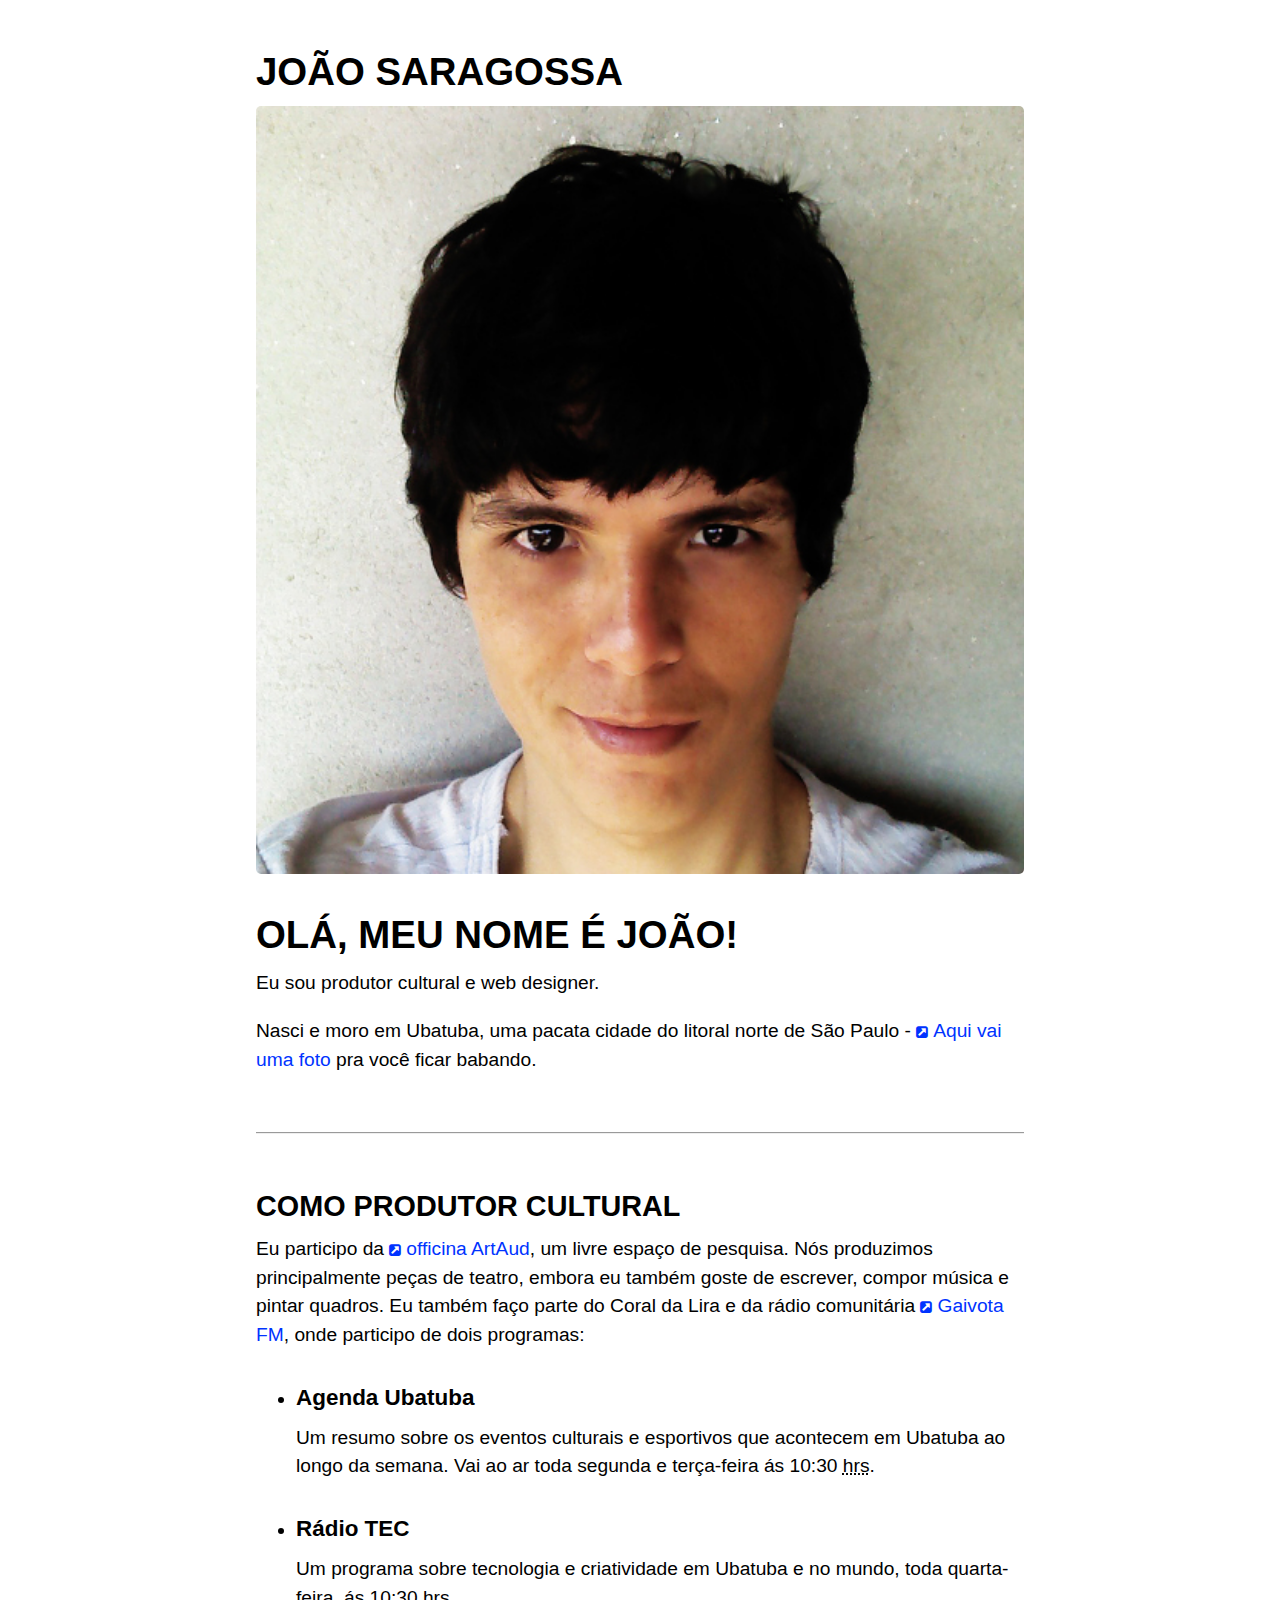
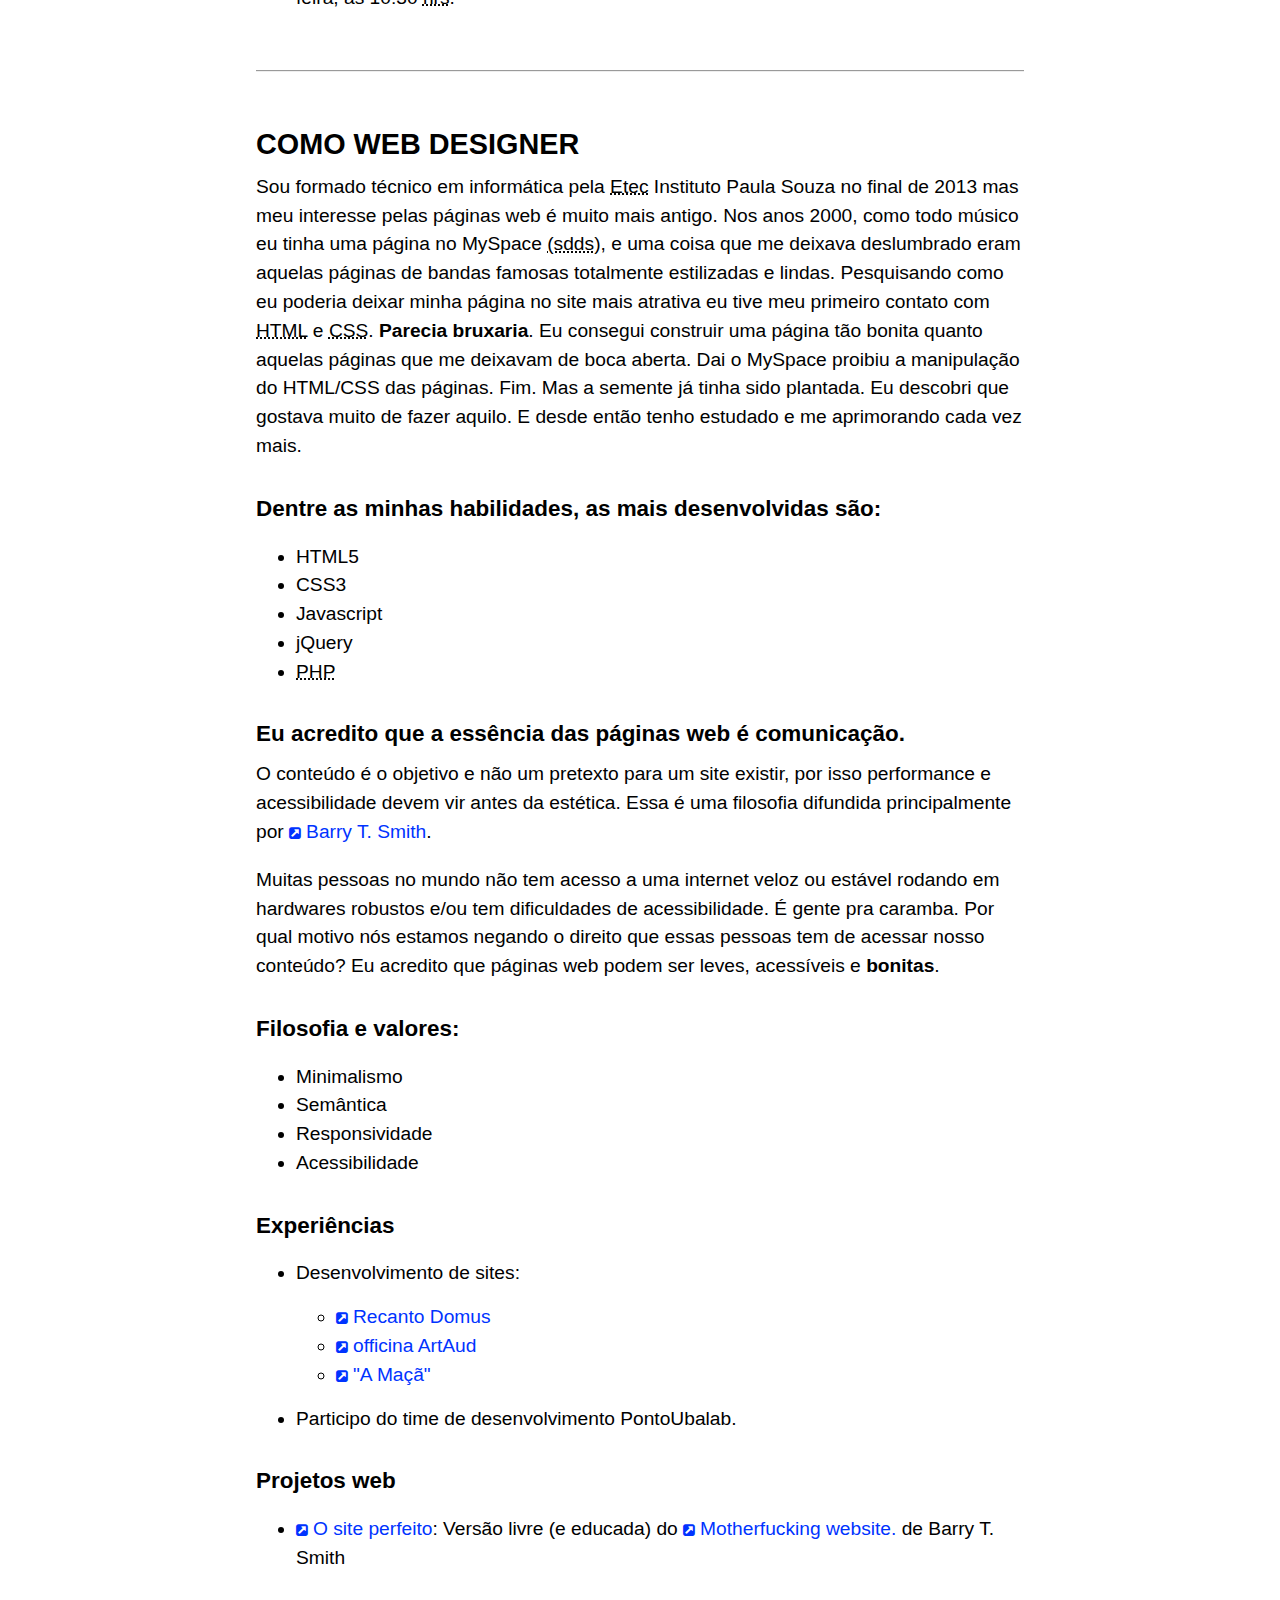
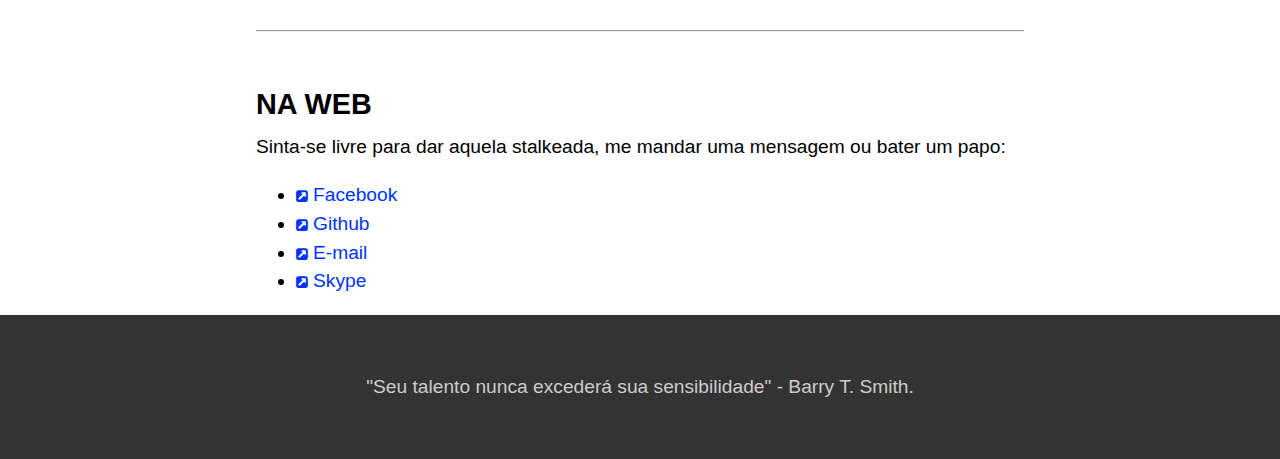
==== index.html @ 32d8d985 "Adicionado Twitter Cards" ====
<!DOCTYPE html>
<html lang="pt-BR">
  <head>
    <meta charset="UTF-8"/>
    <title>João Saragossa</title>
    <meta name="viewport" content="width=device-width, initial-scale=1.0"/>
    <!-- twitter-cards -->
    <meta name="Description" content="João Saragossa, produtor cultural e web designer em Ubatuba, São Paulo"/>
    <meta name="twitter:card" content="summary_large_image"/>
    <meta name="twitter:site" content="@joaosaragossa"/>
    <meta name="twitter:title" content="João Saragossa | Web Designer e Produtor Cultural"/>
    <meta name="twitter:description" content="João Saragossa, produtor cultural e web designer em Ubatuba, São Paulo. @joaosaragossa no Twitter."/>
    <meta name="twitter:creator" content="@joaosaragossa"/>
    <meta name="twitter:image:src" content="http://joaosaragossa.github.io/joao.jpg"/>
    <meta name="twitter:domain" content="http://joaosaragossa.github.io"/>
    <!-- /twitter-cards -->
    <link rel="shortcut icon" href="img/favicon.ico"/>
    <link href="//maxcdn.bootstrapcdn.com/font-awesome/4.2.0/css/font-awesome.min.css" rel="stylesheet"/>
    <style type="text/css">

      html {-webkit-text-size-adjust: 100%;}

      body
      {
        font: 1.2em sans-serif;
        line-height: 1.5em;
        margin: 0;
        text-align: left;
      }

      img       {border-radius: 5px;width: 100%;}
      ul li ul  {margin: 15px 0;}
      h1,h2     {text-transform: uppercase;}
      h1,h2,h3  {margin: 1.5em auto 0.5em auto;}
      p         {margin: 0.5em auto 1em auto;}
      hr        {border-left: #ccc;border-right: #ccc;margin: 3em auto;}

      .fa-volume-up
      {
        color: #03f;
        cursor: pointer;
        display: inline-block;
        font-size: 0.7em;
        padding-left: 0.2em;
        vertical-align: middle;
      }

      a         
      {
        color: #03f;
        text-decoration: none;
      }

      a:hover
      {
        color: #90f;
        text-decoration: underline;
      }

      a:visited 
      {
        color: #90f;
      }

      a:before 
      {
        content: "\f14c";
        font: 0.7em "FontAwesome";
        padding-right: 5px;
      }

      #footer
      {
        background: #333;
        color: #ccc;
        padding: 2em;
        text-align: center;
      }

      #main,#header
      {
        margin: auto;
        max-width: 40em;
        padding: 0 1em;
      }

      #main h1:first-child
      {
        margin-top: 1em;
      }
    </style>
  </head>
  <body>
    <header id="header">
      <h1>João Saragossa</h1>
      <img src="joao.jpg" title="João Saragossa" alt="João Saragossa">
    </header>
    <main id="main">
      <h1 class="audio-01">Olá, meu nome é João!</h1>
      <p>Eu sou produtor cultural e web designer.</p>
      <p>Nasci e moro em Ubatuba, uma pacata cidade do litoral norte de São Paulo - <a href="http://i.imgur.com/VOwtTkY.jpg" title="Foto de Ubatuba" target="_blank">Aqui vai uma foto</a> pra você ficar babando.</p>
      <hr/>
      <h2>Como produtor cultural</h2>
      <p>Eu participo da <a href="http://officinaartaud.org/" title="Site da officina ArtAud" target="_blank">officina ArtAud</a>, um livre espaço de pesquisa. Nós produzimos principalmente peças de teatro, embora eu também goste de escrever, compor música e pintar quadros. Eu também faço parte do Coral da Lira e da rádio comunitária <a href="http://gaivota.fm.br" title="Site da Gaivota FM" target="_blank">Gaivota FM</a>, onde participo de dois programas:</p>
      <ul>
        <li>
          <h3>Agenda Ubatuba</h3>
          <p>Um resumo sobre os eventos culturais e esportivos que acontecem em Ubatuba ao longo da semana. Vai ao ar toda segunda e terça-feira ás 10:30 <abbr title="horas">hrs</abbr>.</p>
        </li>
        <li>
          <h3>Rádio TEC</h3>
          <p>Um programa sobre tecnologia e criatividade em Ubatuba e no mundo, toda quarta-feira, ás 10:30 <abbr title="horas">hrs</abbr>.</p>
        </li>
      </ul>
      <hr/>
      <h2>Como Web Designer</h2>
      <p>Sou formado técnico em informática pela <abbr title="Escola Técnica Estadual de São Paulo">Etec</abbr> Instituto Paula Souza no final de 2013 mas meu interesse pelas páginas web é muito mais antigo. Nos anos 2000, como todo músico eu tinha uma página no MySpace <abbr title="saudades">(sdds)</abbr>, e uma coisa que me deixava deslumbrado eram aquelas páginas de bandas famosas totalmente estilizadas e lindas. Pesquisando como eu poderia deixar minha página no site mais atrativa eu tive meu primeiro contato com <abbr title="HyperText Markup Language">HTML</abbr> e <abbr title="Cascading Style Sheets">CSS</abbr>. <strong>Parecia bruxaria</strong>. Eu consegui construir uma página tão bonita quanto aquelas páginas que me deixavam de boca aberta. Dai o MySpace proibiu a manipulação do HTML/CSS das páginas. Fim. Mas a semente já tinha sido plantada. Eu descobri que gostava muito de fazer aquilo. E desde então tenho estudado e me aprimorando cada vez mais.</p> 
      <h3>Dentre as minhas habilidades, as mais desenvolvidas são:</h3>
      <ul>
        <li>HTML5</li>
        <li>CSS3</li>
        <li>Javascript</li>
        <li>jQuery</li>
        <li><abbr title="Hypertext Preprocessor">PHP</abbr></li>
      </ul>
      <h3>Eu acredito que a essência das páginas web é comunicação.</h3>
      <p>O conteúdo é o objetivo e não um pretexto para um site existir, por isso performance e acessibilidade devem vir antes da estética. Essa é uma filosofia difundida principalmente por <a href="http://barrytsmith.com/" hreflang="en" title="Site de Barry T. Smith" target="_blank">Barry T. Smith</a>.</p>
      <p>Muitas pessoas no mundo não tem acesso a uma internet veloz ou estável rodando em hardwares robustos e/ou tem dificuldades de acessibilidade. É gente pra caramba. Por qual motivo nós estamos negando o direito que essas pessoas tem de acessar nosso conteúdo? Eu acredito que páginas web podem ser leves, acessíveis e <strong>bonitas</strong>.</p>
      <h3>Filosofia e valores:</h3>
      <ul>
        <li>Minimalismo</li>
        <li>Semântica</li>
        <li>Responsividade</li>
        <li>Acessibilidade</li>
      </ul>
      <h3>Experiências</h3>
      <ul>
        <li>Desenvolvimento de sites:
          <ul>
            <li><a href="http://recantodomus.com.br/" title=" Site da pousada Recanto Domus" target="_blank">Recanto Domus</a></li>
            <li><a href="http://officinaartaud.org/" title=" Site da officina ArtAud" target="_blank">officina ArtAud</a></li>
            <li><a href="http://officinaartaud.org/maca/" title=" Site da peça teatral 'A Maçã'" target="_blank">"A Maçã"</a></li>
          </ul>
        </li>
        <li>Participo do time de desenvolvimento PontoUbalab.</li>
      </ul>
      <h3>Projetos web</h3>
      <ul>
        <li><a href="http://joaosaragossa.github.io/sitePerfeito/" target="_blank">O site perfeito</a>: Versão livre (e educada) do <a href="http://motherfuckingwebsite.com/" hreflang="en" title="Site Motherfucking website">Motherfucking website.</a> de Barry T. Smith</li>
      </ul>
      <hr/>
      <h2>Na web</h2>
      <p>Sinta-se livre para dar aquela stalkeada, me mandar uma mensagem ou bater um papo:</p>
      <ul>
        <li><a href="https://www.facebook.com/joaopaulo.saragossa" title=" Facebook de João Saragossa" target="_blank">Facebook</a></li>
        <li><a href="https://github.com/joaosaragossa" title="Perfil de João Saragossa no Github" target="_blank">Github</a></li>
        <li><a href="mailto:joaosaragossa.dev@gmail.com" title="Envie uma e-mail para João Saragossa">E-mail</a></li>
        <li><a href="skype:joaosaragossa?call" title="Faça uma chamada no Skype para João Saragossa">Skype</a></li>
      </ul>
    </main>
    <footer id="footer">
      <blockquote cite="https://medium.com/@thebarrytone/why-their-work-is-better-9375ce2c99fd">"Seu talento nunca excederá sua sensibilidade" - Barry T. Smith.
      </blockquote>
    </footer>
  </body>
</html>
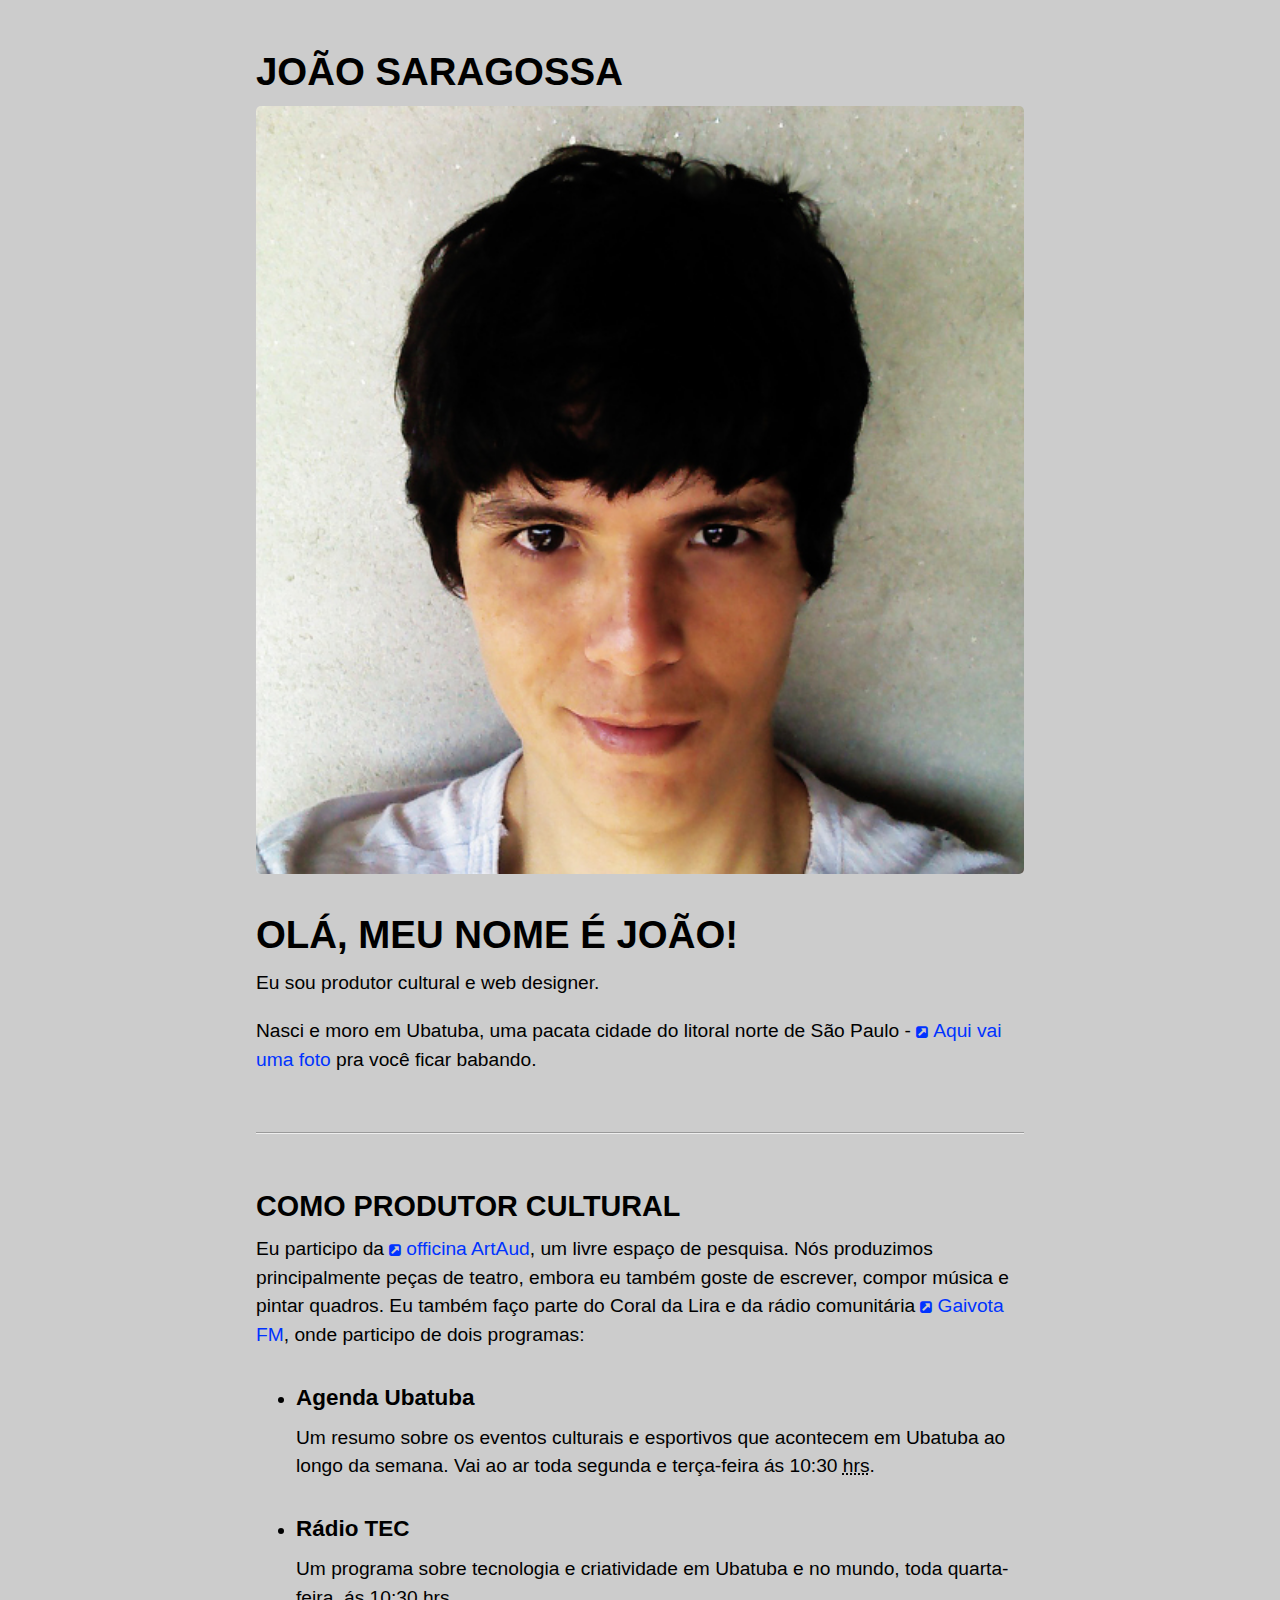
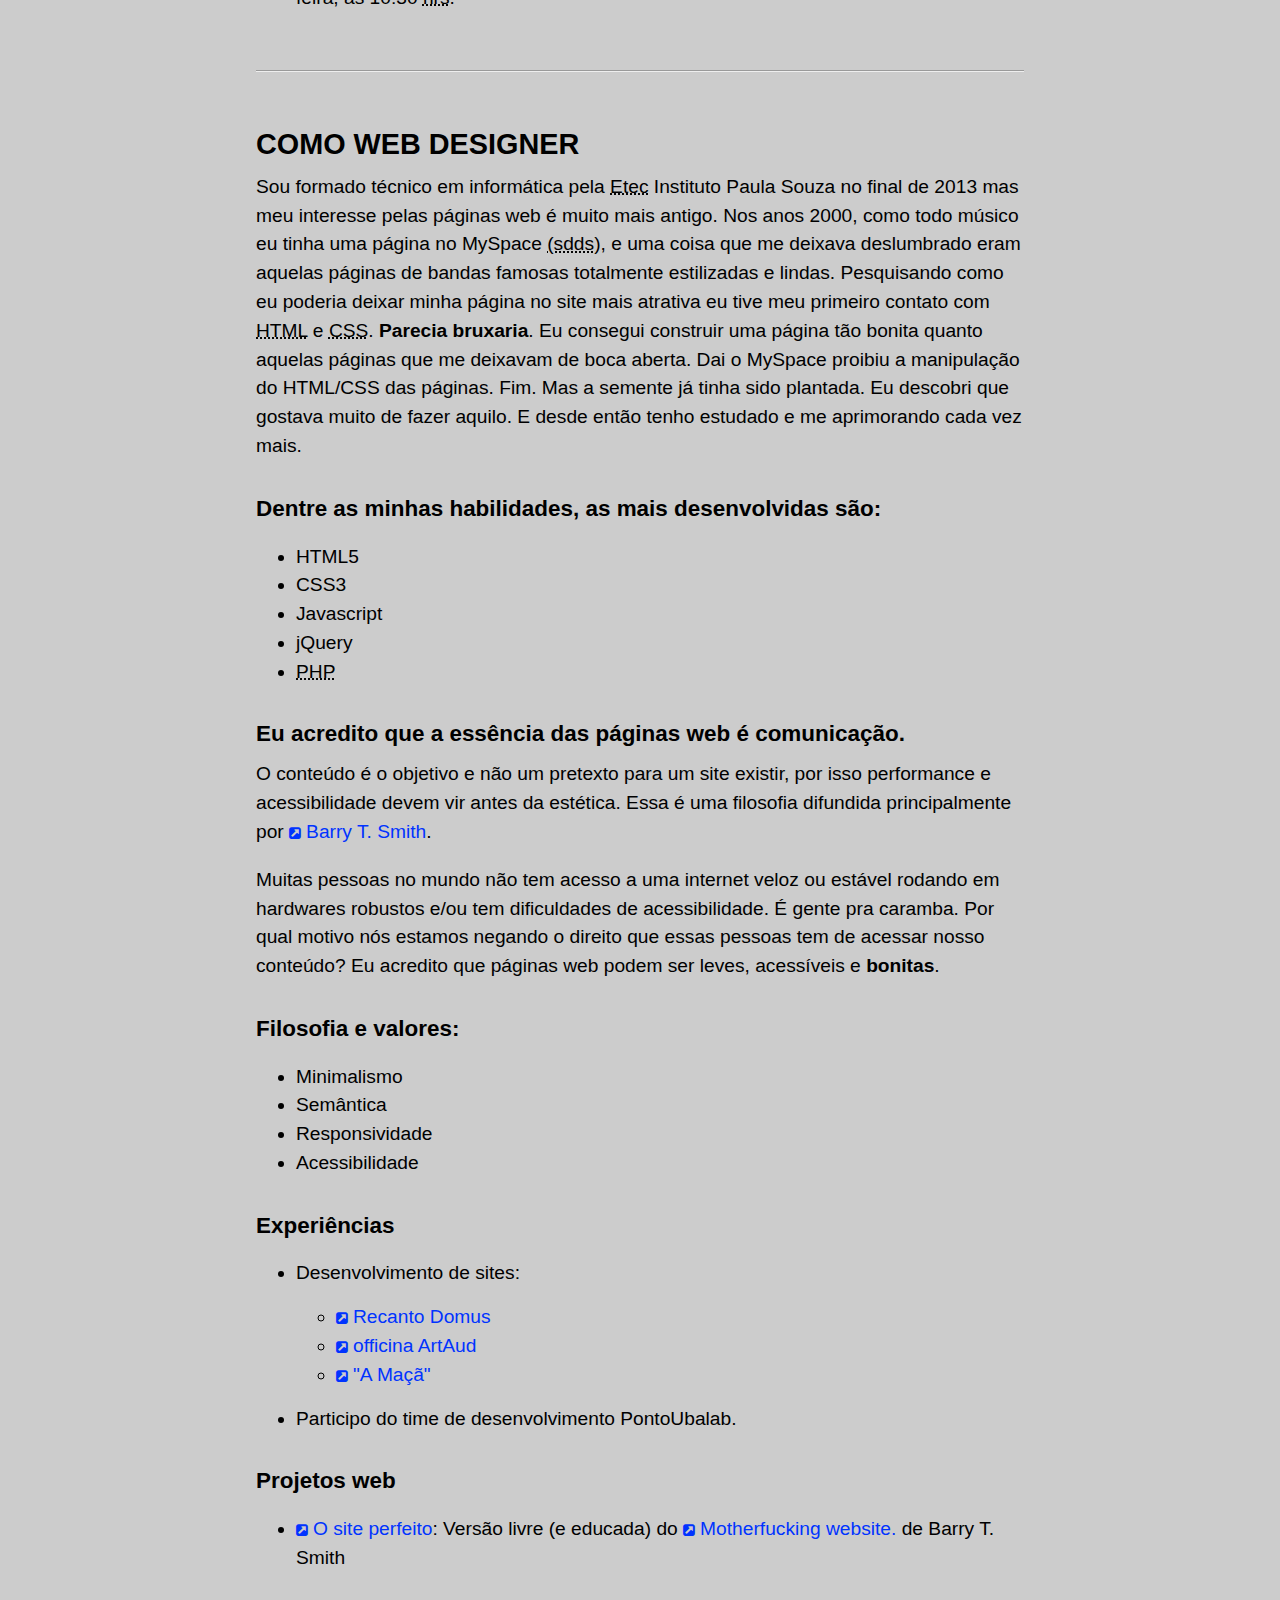
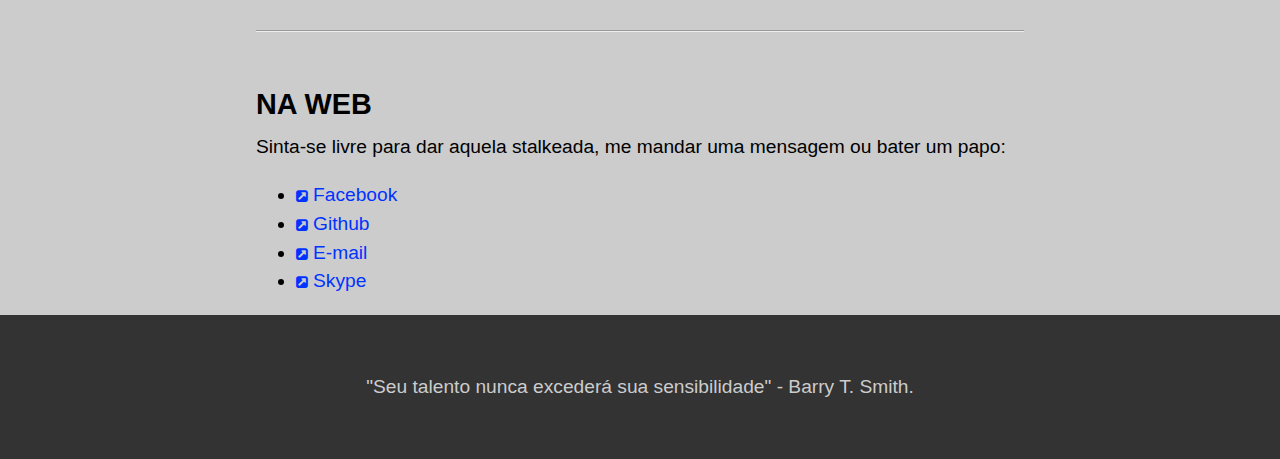
==== commit 87937598: "aff" ====
--- a/index.html
+++ b/index.html
@@ -2,14 +2,14 @@
 <html lang="pt-BR">
   <head>
     <meta charset="UTF-8"/>
-    <title>João Saragossa</title>
+    <title>João Saragossa P</title>
     <meta name="viewport" content="width=device-width, initial-scale=1.0"/>
+    <meta name="Description" content="João Saragossa, produtor cultural e web designer em Ubatuba, São Paulo"/>
     <!-- twitter-cards -->
-    <meta name="Description" content="João Saragossa, produtor cultural e web designer em Ubatuba, São Paulo"/>
     <meta name="twitter:card" content="summary_large_image"/>
     <meta name="twitter:site" content="@joaosaragossa"/>
     <meta name="twitter:title" content="João Saragossa | Web Designer e Produtor Cultural"/>
-    <meta name="twitter:description" content="João Saragossa, produtor cultural e web designer em Ubatuba, São Paulo. @joaosaragossa no Twitter."/>
+    <meta name="twitter:description" content="João Saragossa, produtor cultural e web designer em Ubatuba, São Paulo."/>
     <meta name="twitter:creator" content="@joaosaragossa"/>
     <meta name="twitter:image:src" content="http://joaosaragossa.github.io/joao.jpg"/>
     <meta name="twitter:domain" content="http://joaosaragossa.github.io"/>
@@ -22,6 +22,7 @@
 
       body
       {
+        background: #ccc;
         font: 1.2em sans-serif;
         line-height: 1.5em;
         margin: 0;
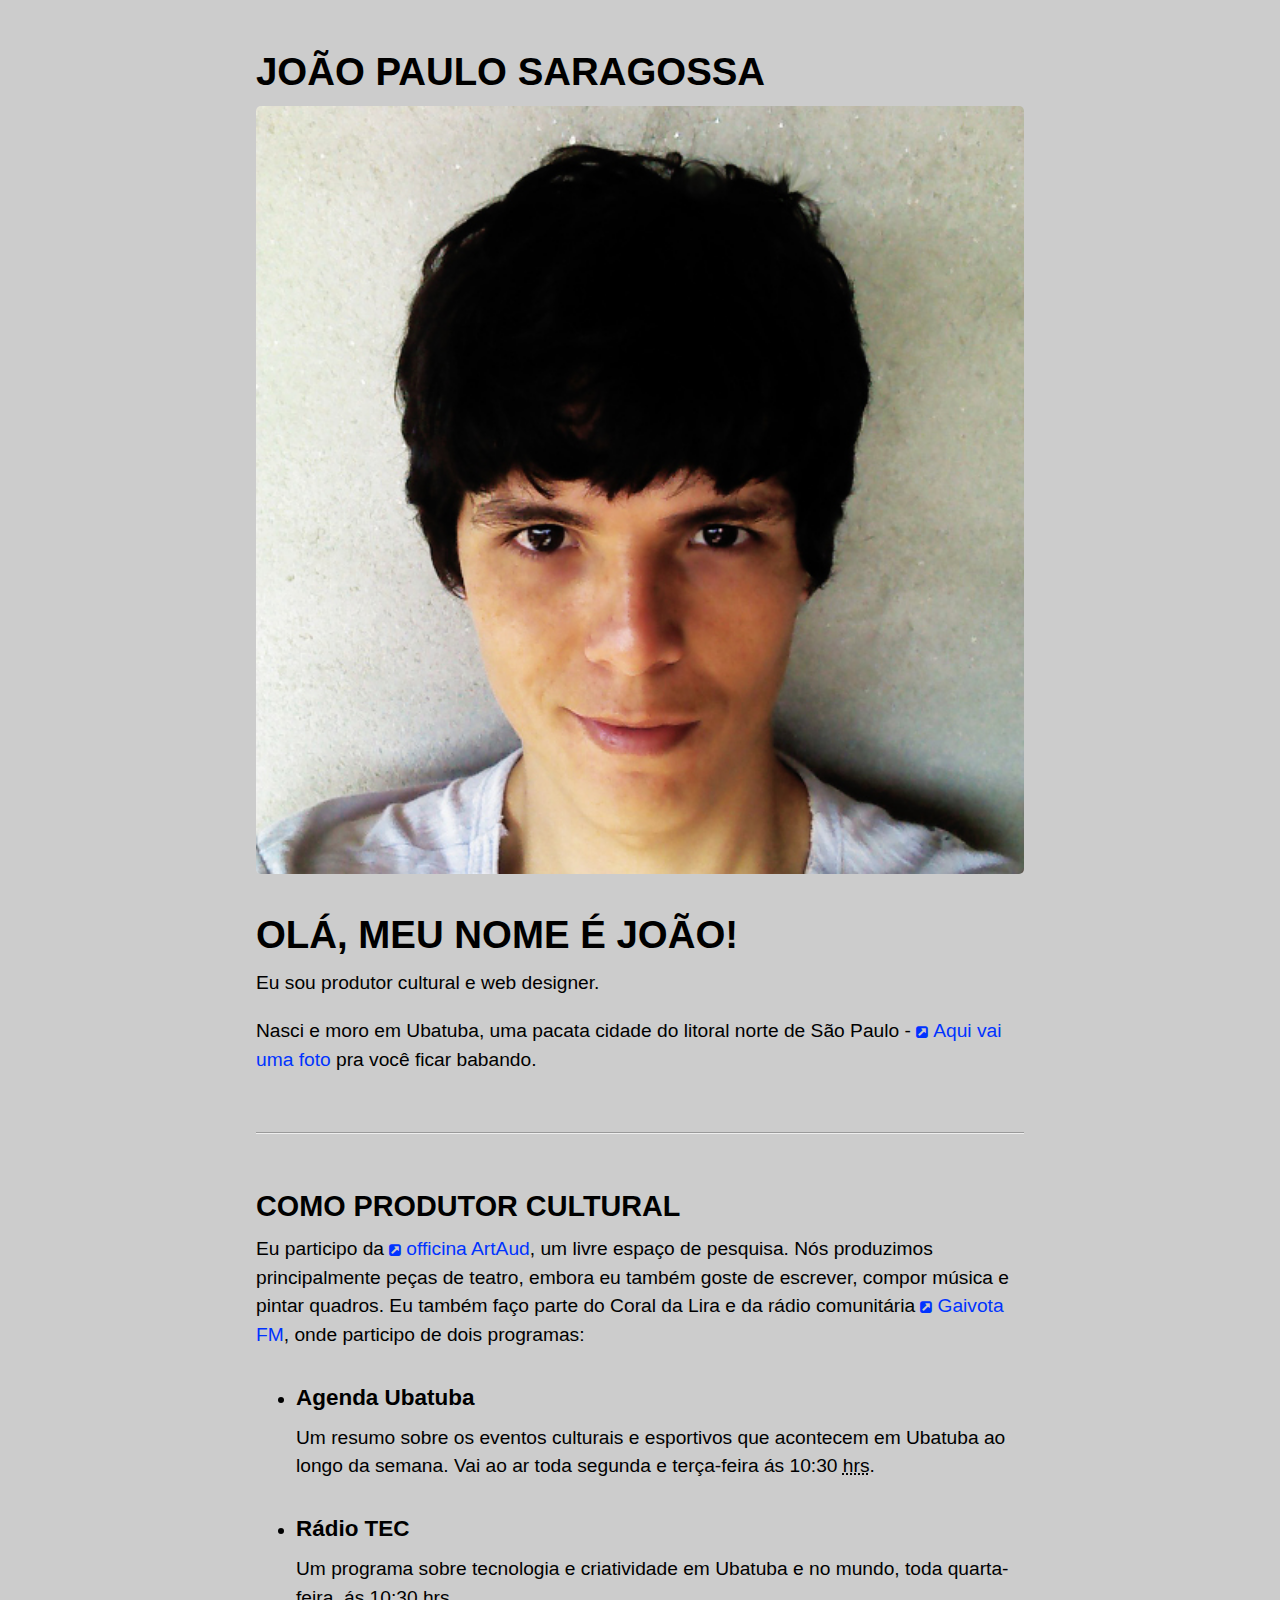
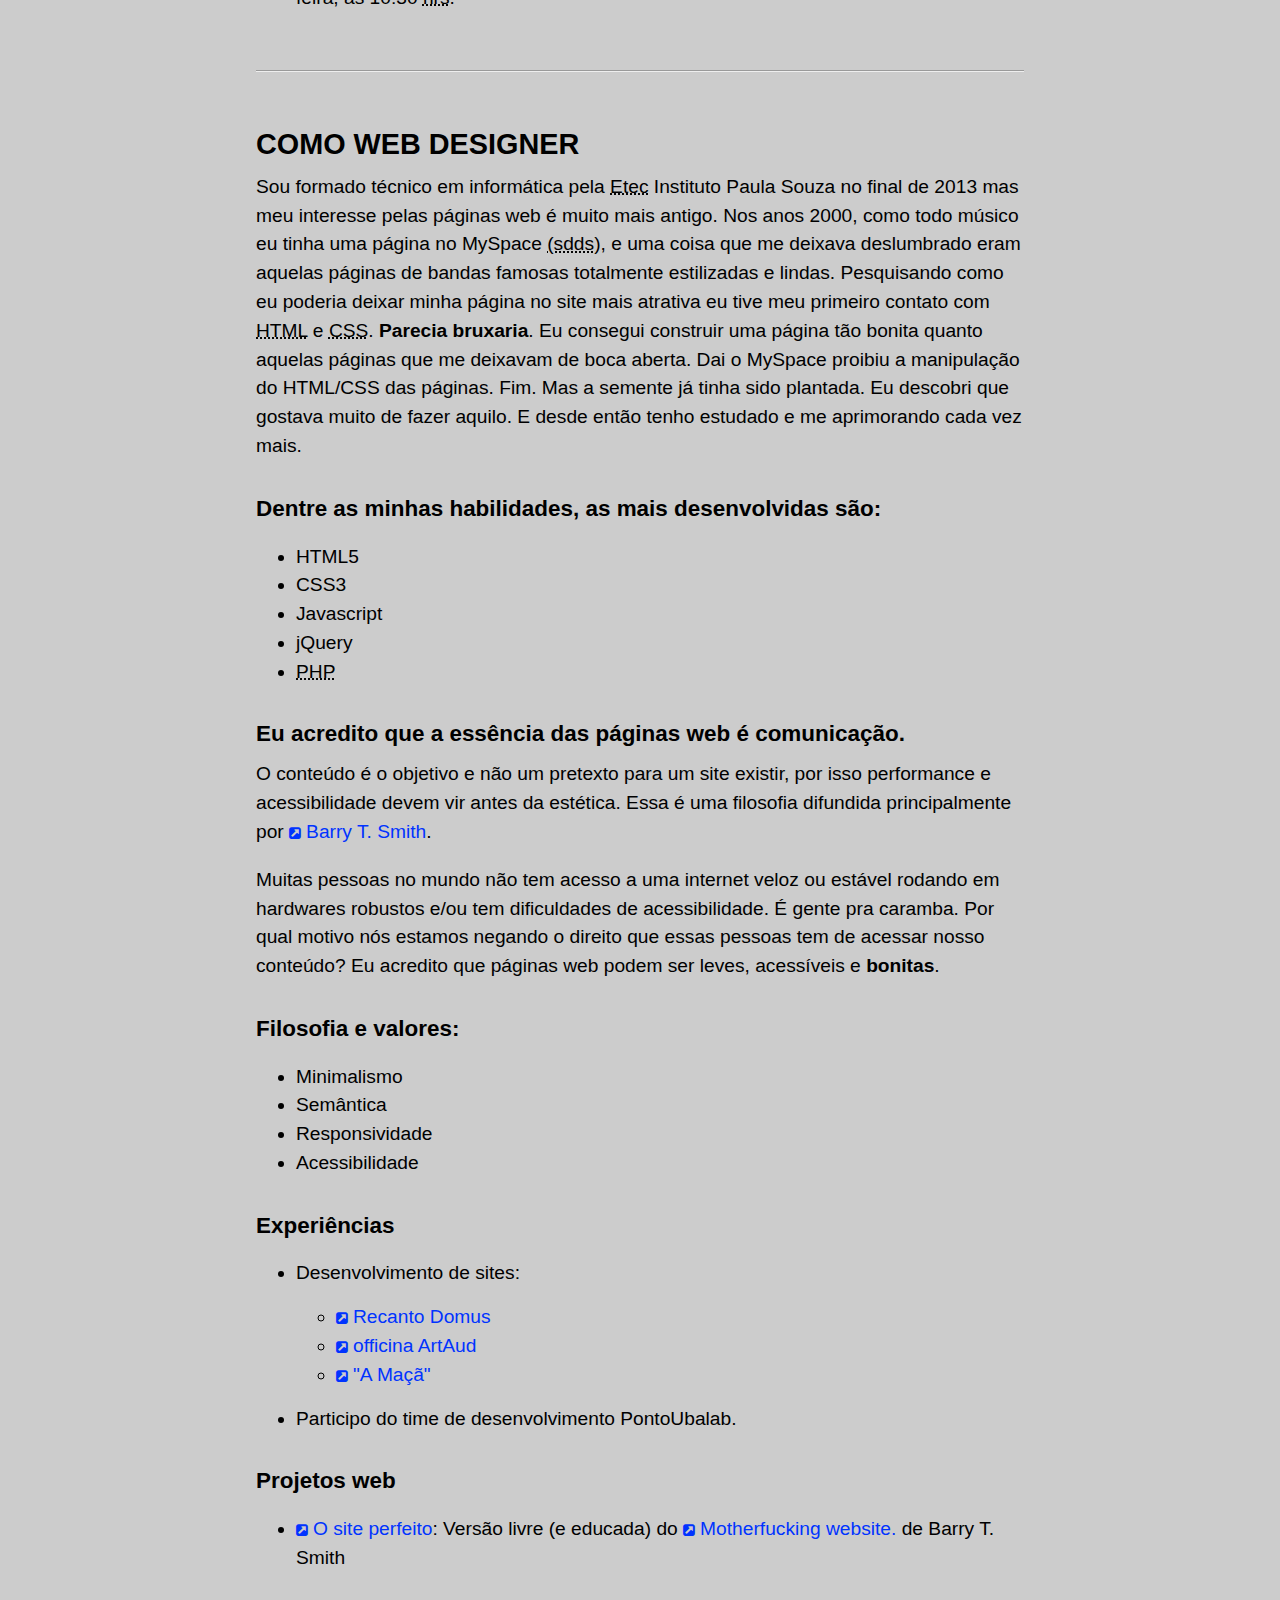
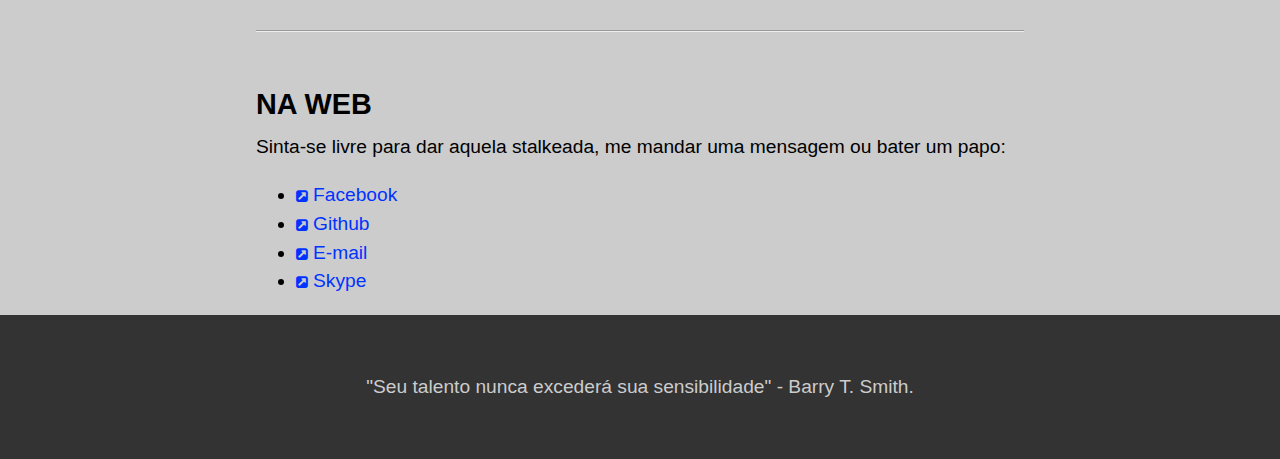
==== commit 88eafb49: "Aff" ====
--- a/index.html
+++ b/index.html
@@ -2,7 +2,7 @@
 <html lang="pt-BR">
   <head>
     <meta charset="UTF-8"/>
-    <title>João Saragossa P</title>
+    <title>João Saragossa</title>
     <meta name="viewport" content="width=device-width, initial-scale=1.0"/>
     <meta name="Description" content="João Saragossa, produtor cultural e web designer em Ubatuba, São Paulo"/>
     <!-- twitter-cards -->
@@ -93,7 +93,7 @@
   </head>
   <body>
     <header id="header">
-      <h1>João Saragossa</h1>
+      <h1>João Paulo Saragossa</h1>
       <img src="joao.jpg" title="João Saragossa" alt="João Saragossa">
     </header>
     <main id="main">
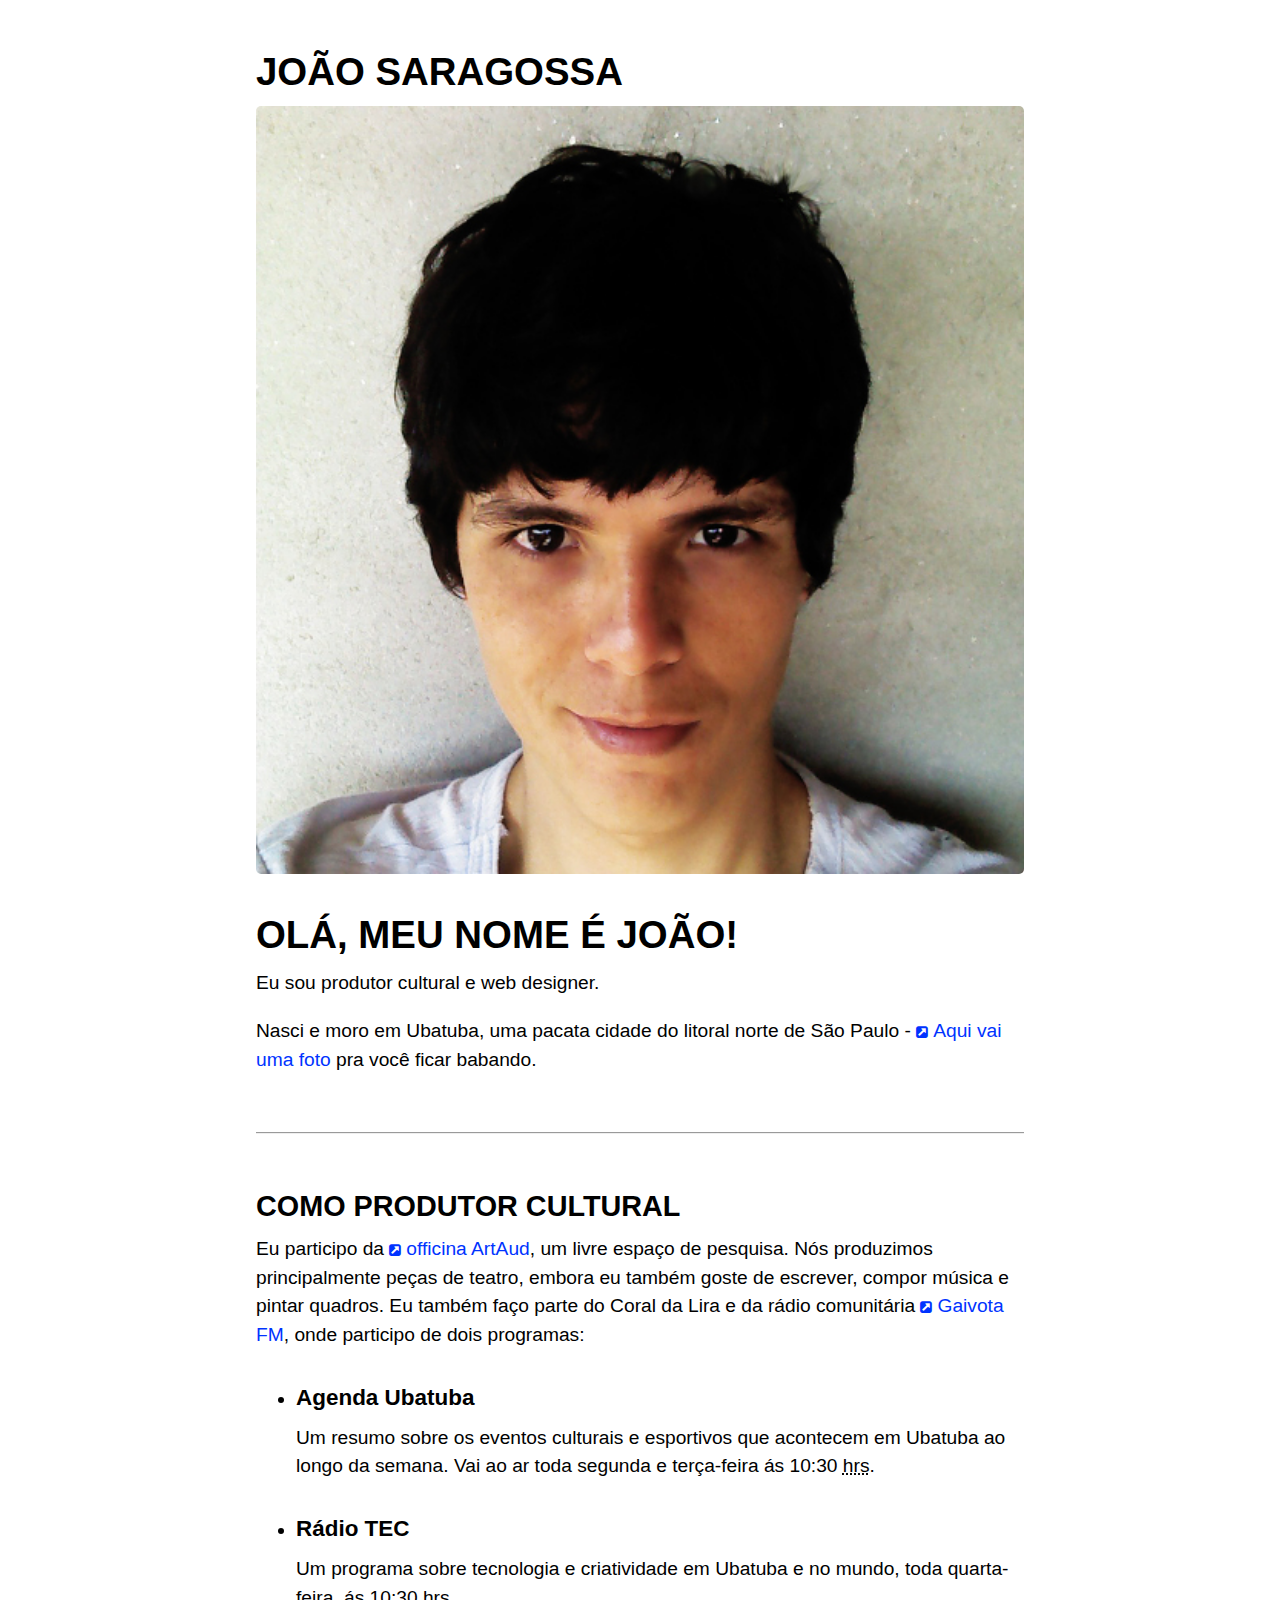
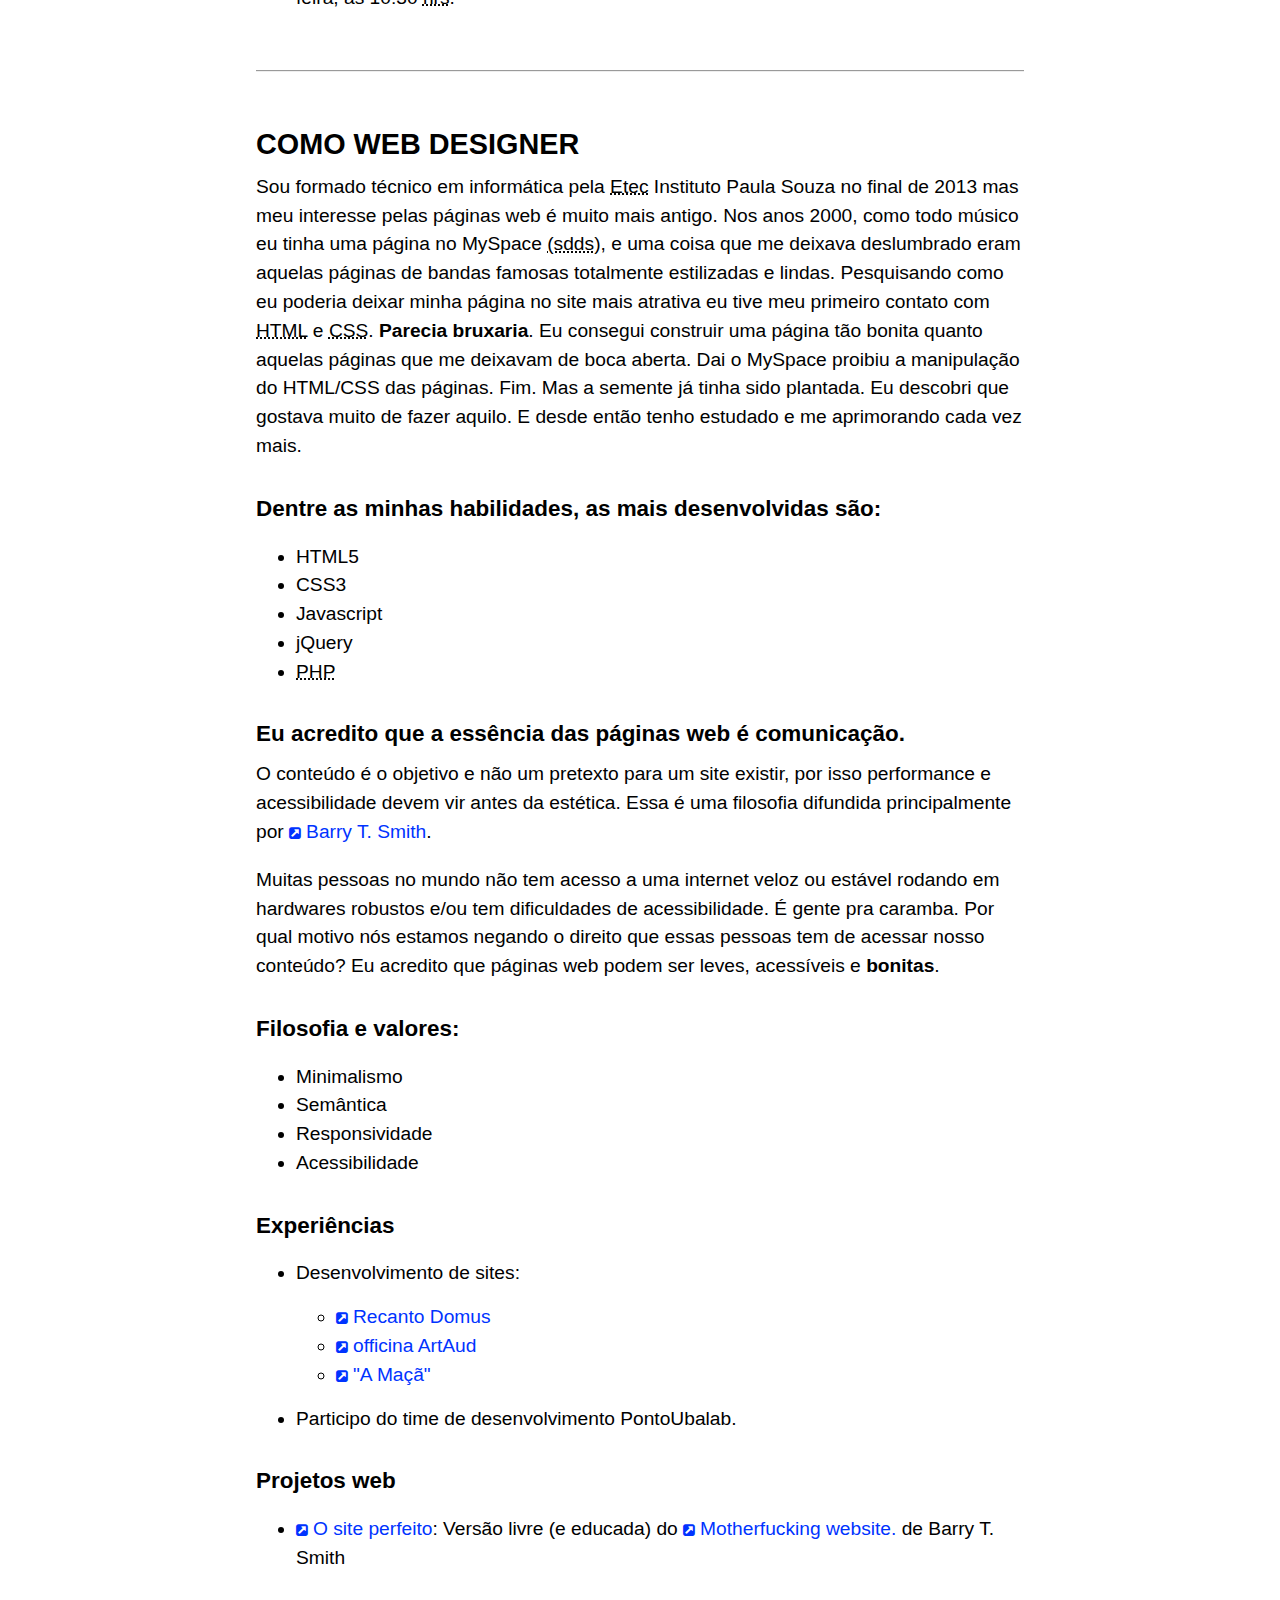
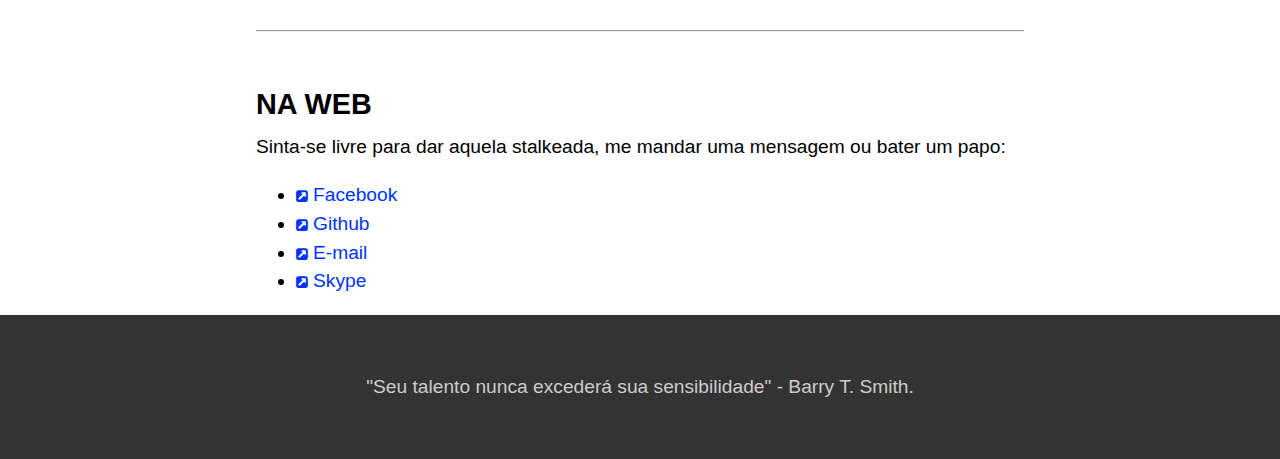
==== commit f6766fda: "Finalmente" ====
--- a/index.html
+++ b/index.html
@@ -22,7 +22,6 @@
 
       body
       {
-        background: #ccc;
         font: 1.2em sans-serif;
         line-height: 1.5em;
         margin: 0;
@@ -93,7 +92,7 @@
   </head>
   <body>
     <header id="header">
-      <h1>João Paulo Saragossa</h1>
+      <h1>João Saragossa</h1>
       <img src="joao.jpg" title="João Saragossa" alt="João Saragossa">
     </header>
     <main id="main">
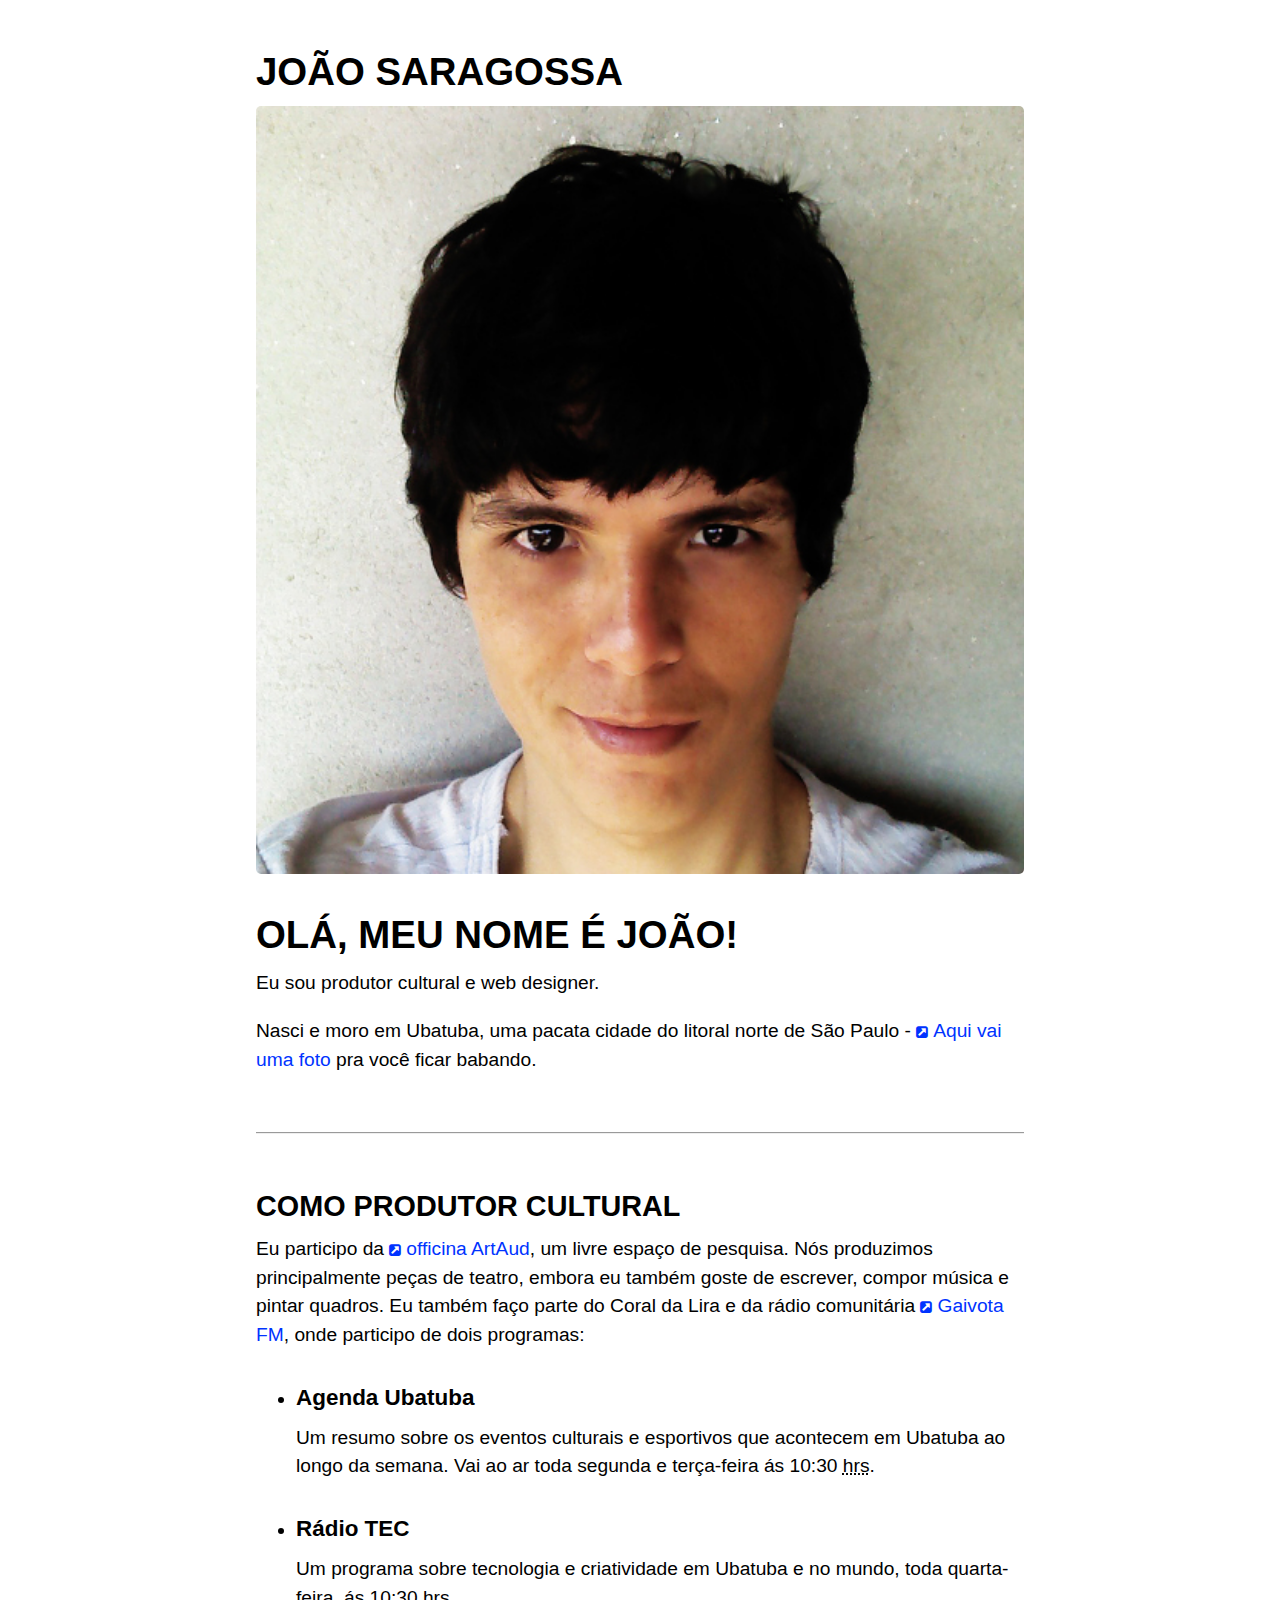
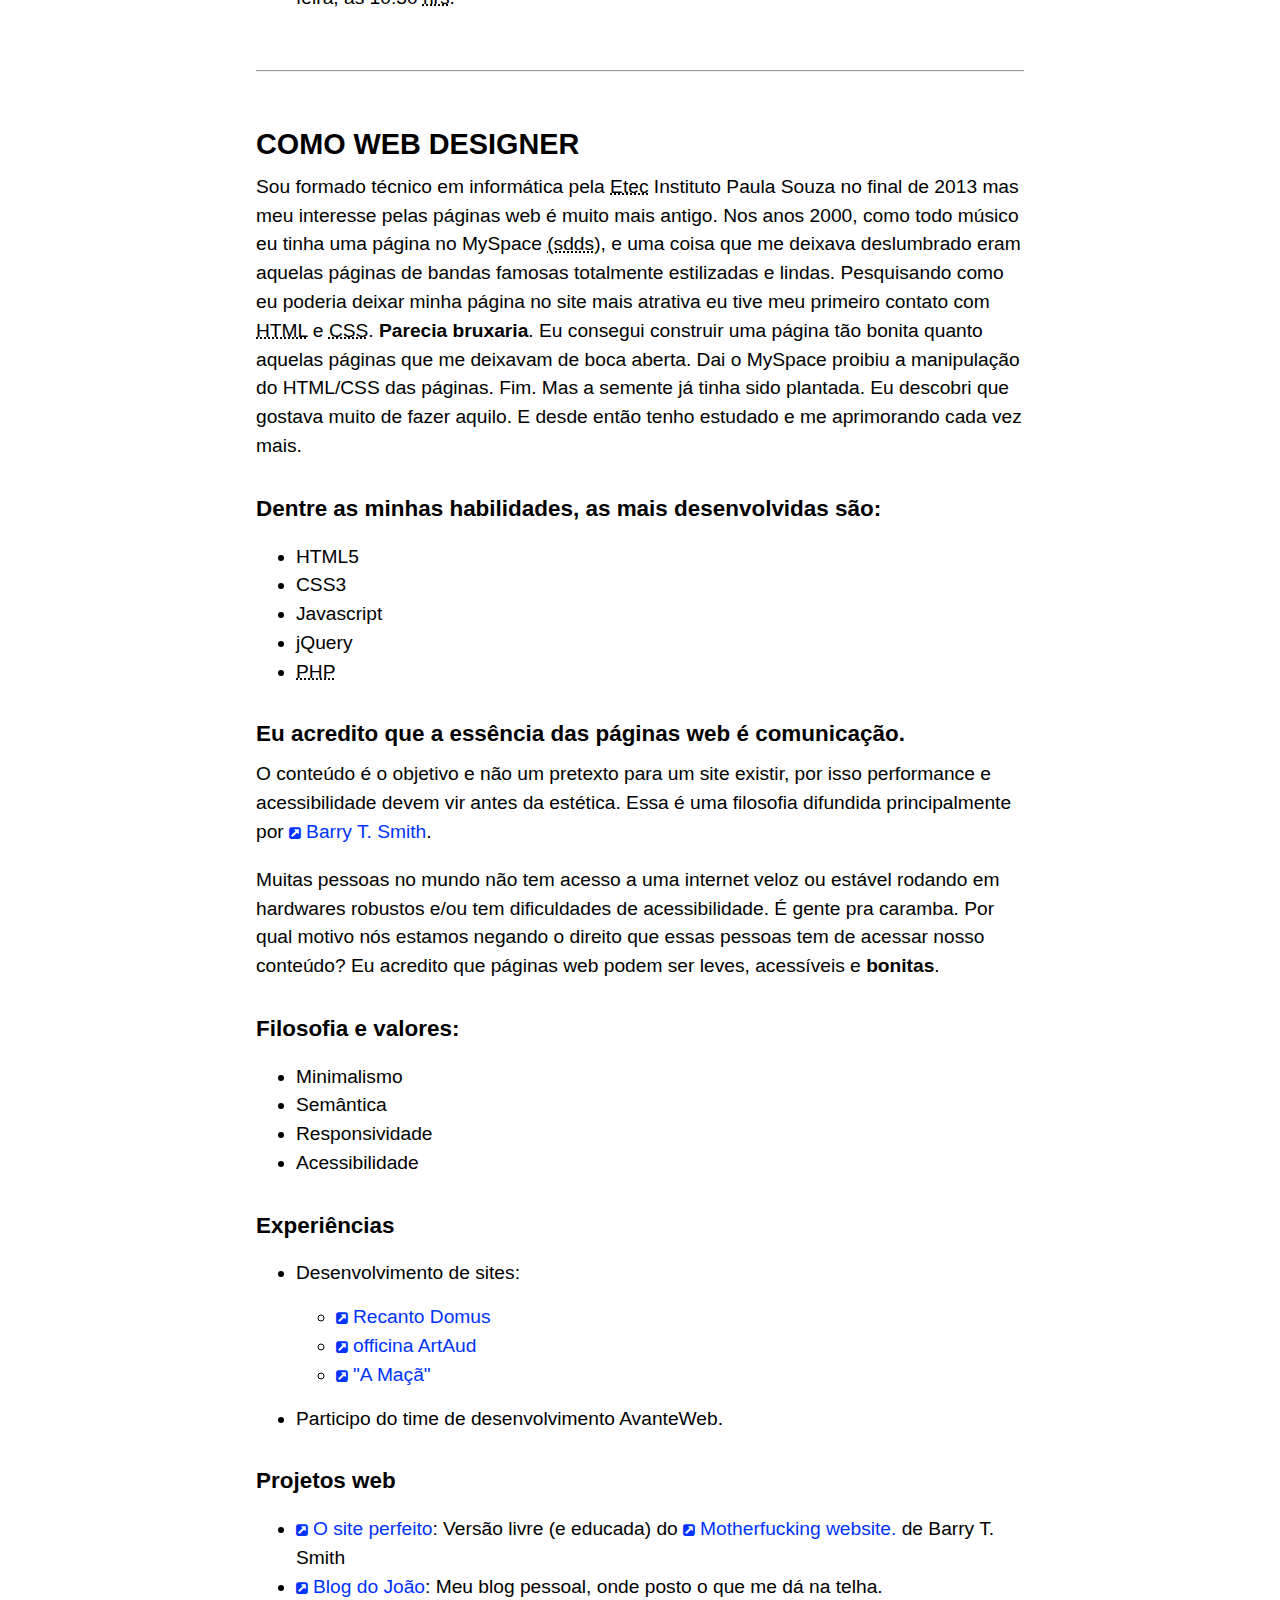
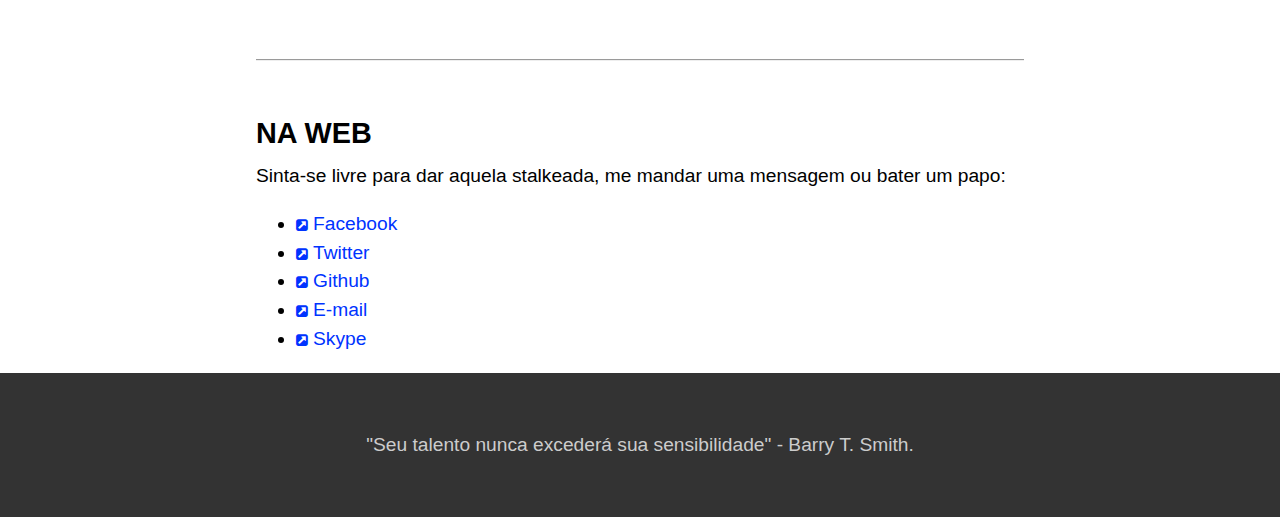
==== commit 394721ef: "atualizações" ====
--- a/index.html
+++ b/index.html
@@ -142,17 +142,19 @@
             <li><a href="http://officinaartaud.org/maca/" title=" Site da peça teatral 'A Maçã'" target="_blank">"A Maçã"</a></li>
           </ul>
         </li>
-        <li>Participo do time de desenvolvimento PontoUbalab.</li>
+        <li>Participo do time de desenvolvimento AvanteWeb.</li>
       </ul>
       <h3>Projetos web</h3>
       <ul>
         <li><a href="http://joaosaragossa.github.io/sitePerfeito/" target="_blank">O site perfeito</a>: Versão livre (e educada) do <a href="http://motherfuckingwebsite.com/" hreflang="en" title="Site Motherfucking website">Motherfucking website.</a> de Barry T. Smith</li>
+        <li><a href="http://joaosaragossa.github.io/blog/" target="_blank">Blog do João</a>: Meu blog pessoal, onde posto o que me dá na telha.</li>
       </ul>
       <hr/>
       <h2>Na web</h2>
       <p>Sinta-se livre para dar aquela stalkeada, me mandar uma mensagem ou bater um papo:</p>
       <ul>
-        <li><a href="https://www.facebook.com/joaopaulo.saragossa" title=" Facebook de João Saragossa" target="_blank">Facebook</a></li>
+        <li><a href="https://www.facebook.com/joaopaulo.saragossa" title="Facebook de João Saragossa" target="_blank">Facebook</a></li>
+        <li><a href="https://twitter.com/joaosaragossa" title="Twitter de João Saragossa" target="_blank">Twitter</a></li>
         <li><a href="https://github.com/joaosaragossa" title="Perfil de João Saragossa no Github" target="_blank">Github</a></li>
         <li><a href="mailto:joaosaragossa.dev@gmail.com" title="Envie uma e-mail para João Saragossa">E-mail</a></li>
         <li><a href="skype:joaosaragossa?call" title="Faça uma chamada no Skype para João Saragossa">Skype</a></li>
